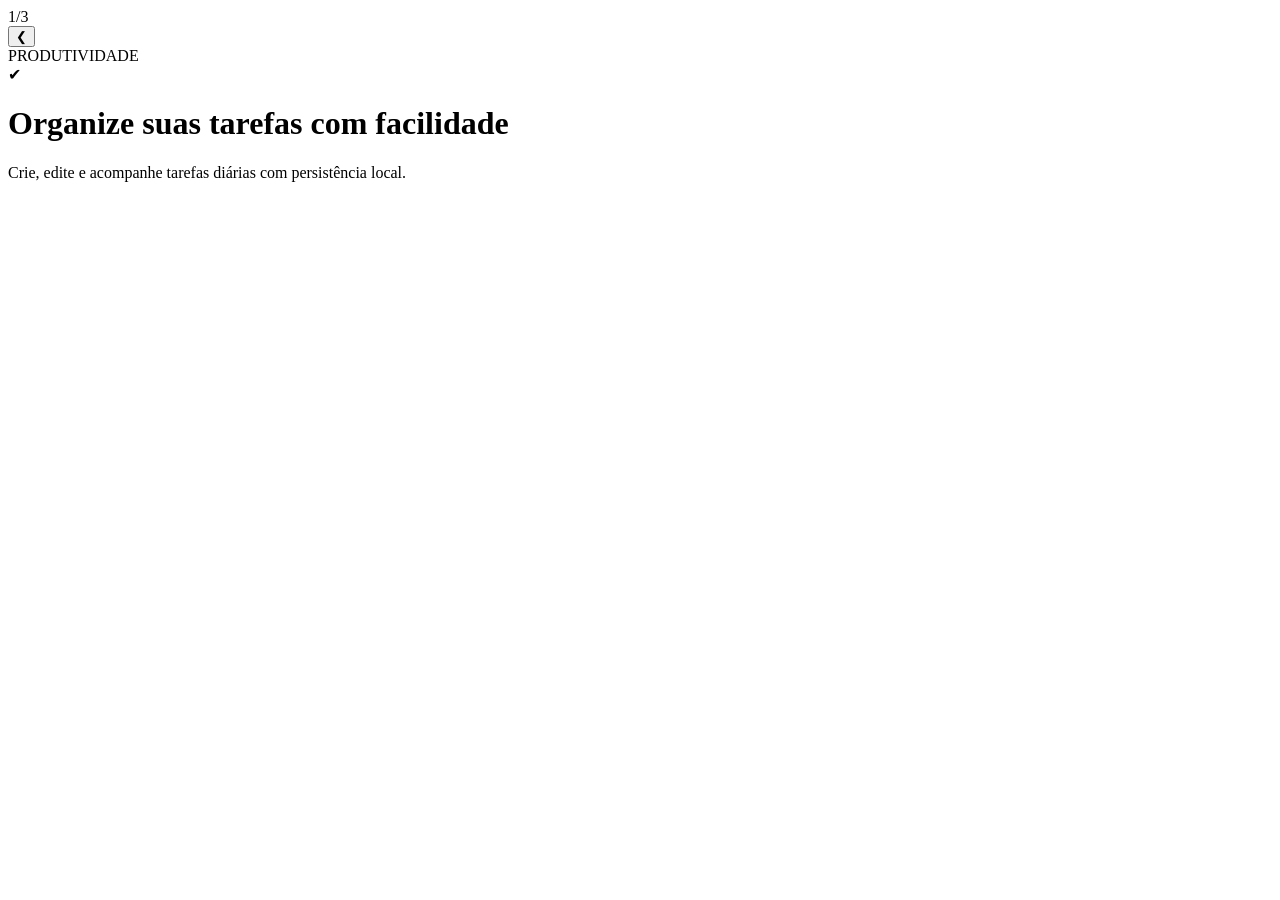
==== dashboard.html @ 79d27a1e "update dashboard Add main dashboard HTML structure with slider." ====
<!DOCTYPE html>
<html lang="pt-BR">
<head>
  <meta charset="UTF-8">
  <meta name="viewport" content="width=device-width, initial-scale=1.0">
  <title>Página Principal</title>

  <link rel="stylesheet" href="style.css">
</head>
<body>

  <div class="container">

    <div class="content-box fade">

      <!-- SLIDER -->
      <div class="slider-container">

        <div class="slide-counter">
          <span id="currentSlide">1</span>/<span id="totalSlides">3</span>
        </div>

        <button class="arrow left" id="prevBtn">
          &#10094;
        </button>

        <div class="slides">

          <div class="slide active">

            <span class="tag">PRODUTIVIDADE</span>

            <div class="icon">✔</div>

            <h1>Organize suas tarefas com facilidade</h1>

            <p>
              Crie, edite e acompanhe tarefas diárias com persistência local.
            </p>

          </div>
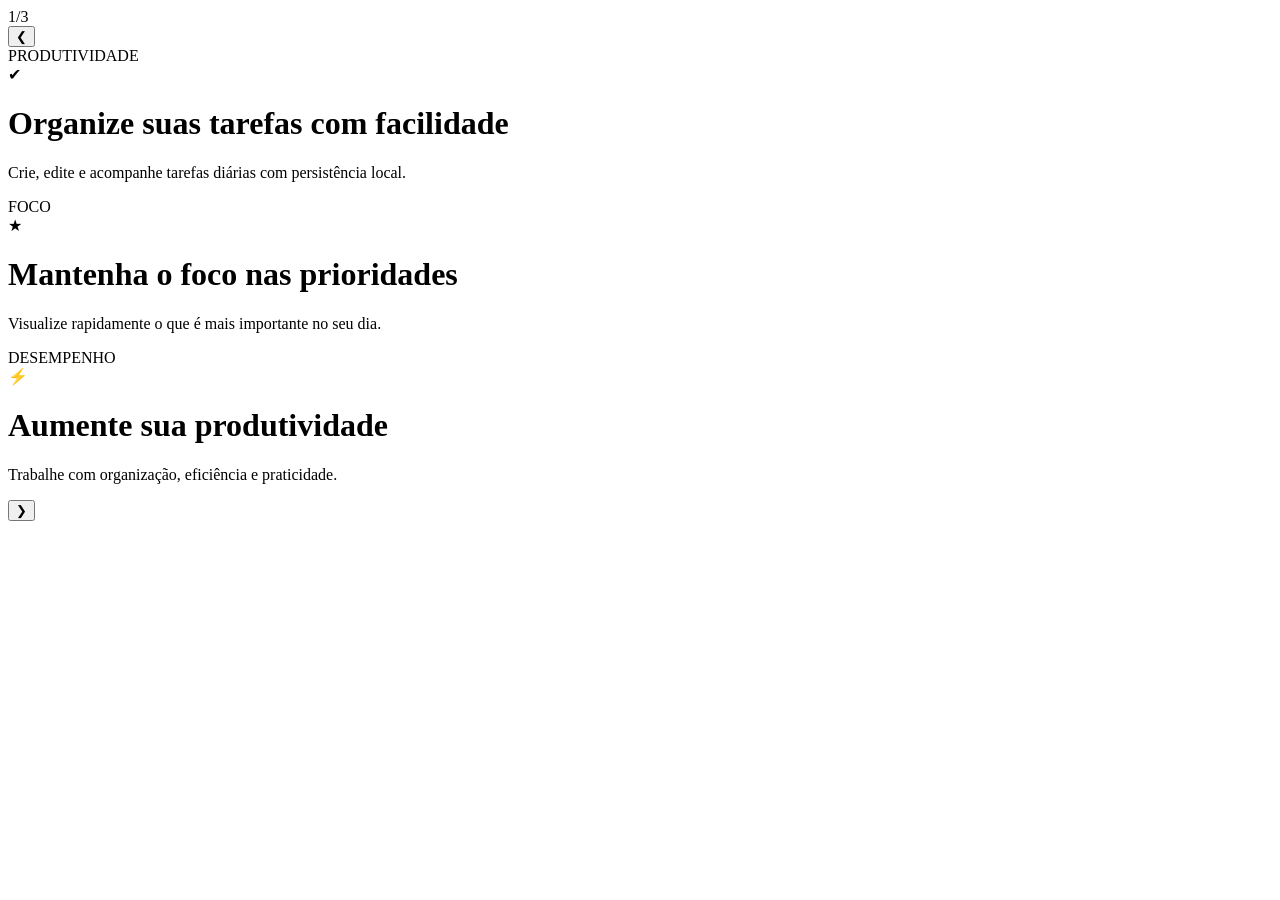
==== commit b17a7fe5: "update dashboard2 Added additional slides to the slider section, enhancing the content with new prod" ====
--- a/dashboard.html
+++ b/dashboard.html
@@ -40,3 +40,37 @@
 
           </div>
           
+          <div class="slide">
+
+            <span class="tag">FOCO</span>
+
+            <div class="icon">★</div>
+
+            <h1>Mantenha o foco nas prioridades</h1>
+
+            <p>
+              Visualize rapidamente o que é mais importante no seu dia.
+            </p>
+
+          </div>
+
+          <div class="slide">
+
+            <span class="tag">DESEMPENHO</span>
+
+            <div class="icon">⚡</div>
+
+            <h1>Aumente sua produtividade</h1>
+
+            <p>
+              Trabalhe com organização, eficiência e praticidade.
+            </p>
+
+          </div>
+
+        </div>
+
+        <button class="arrow right" id="nextBtn">
+          &#10095;
+        </button>
+          
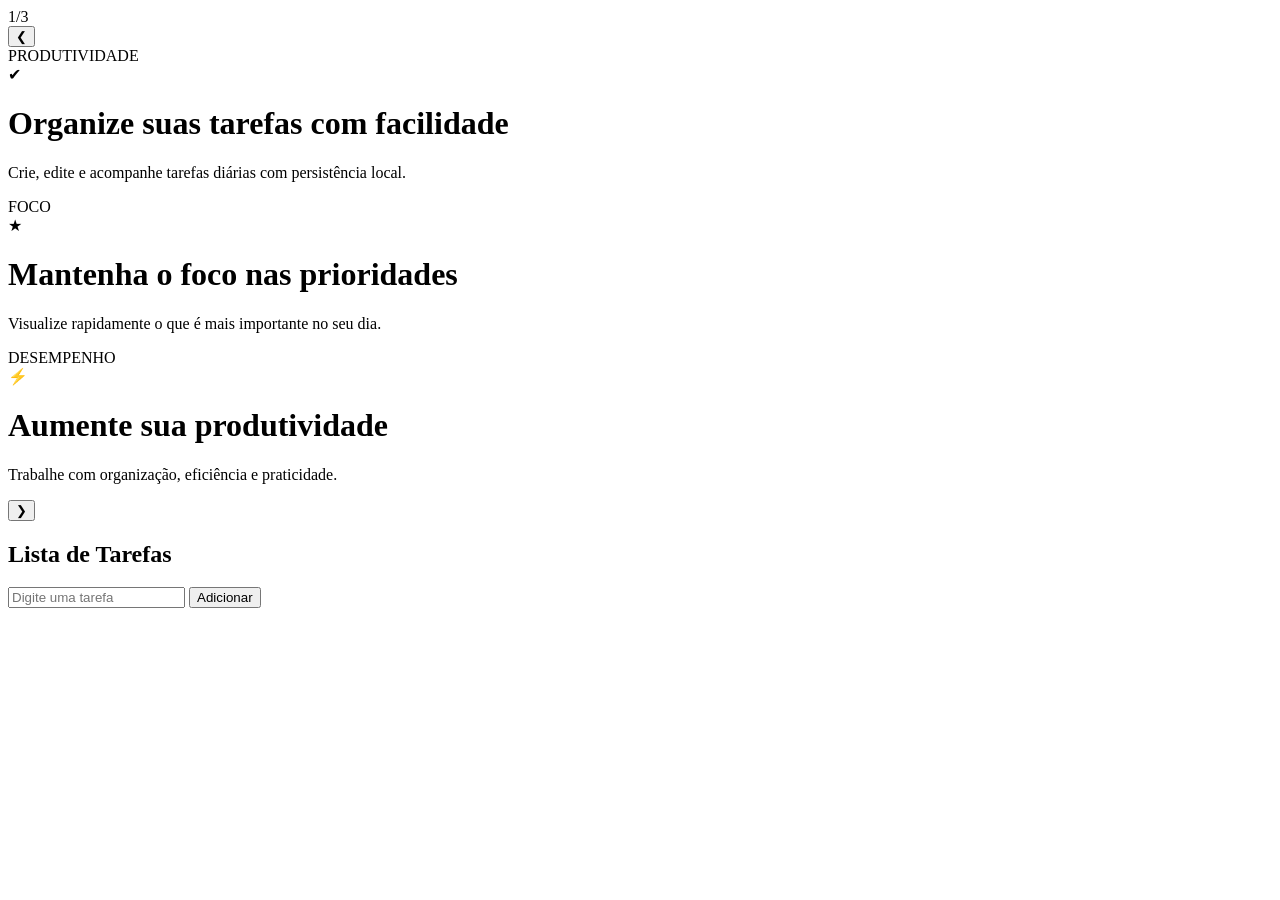
==== commit 28d92e93: "update dashboard3" ====
--- a/dashboard.html
+++ b/dashboard.html
@@ -1,76 +1,111 @@
 <!DOCTYPE html>
 <html lang="pt-BR">
-<head>
-  <meta charset="UTF-8">
-  <meta name="viewport" content="width=device-width, initial-scale=1.0">
-  <title>Página Principal</title>
-
-  <link rel="stylesheet" href="style.css">
-</head>
-<body>
-
-  <div class="container">
-
-    <div class="content-box fade">
-
-      <!-- SLIDER -->
-      <div class="slider-container">
-
-        <div class="slide-counter">
-          <span id="currentSlide">1</span>/<span id="totalSlides">3</span>
+  <head>
+    <meta charset="UTF-8">
+    <meta name="viewport" content="width=device-width, initial-scale=1.0">
+    <title>Página Principal</title>
+  
+    <link rel="stylesheet" href="style.css">
+  </head>
+  <body>
+  
+    <div class="container">
+  
+      <div class="content-box fade">
+  
+        <!-- SLIDER -->
+        <div class="slider-container">
+  
+          <div class="slide-counter">
+            <span id="currentSlide">1</span>/<span id="totalSlides">3</span>
+          </div>
+  
+          <button class="arrow left" id="prevBtn">
+            &#10094;
+          </button>
+  
+          <div class="slides">
+  
+            <div class="slide active">
+  
+              <span class="tag">PRODUTIVIDADE</span>
+  
+              <div class="icon">✔</div>
+  
+              <h1>Organize suas tarefas com facilidade</h1>
+  
+              <p>
+                Crie, edite e acompanhe tarefas diárias com persistência local.
+              </p>
+  
+            </div>
+            
+            <div class="slide">
+  
+              <span class="tag">FOCO</span>
+  
+              <div class="icon">★</div>
+  
+              <h1>Mantenha o foco nas prioridades</h1>
+  
+              <p>
+                Visualize rapidamente o que é mais importante no seu dia.
+              </p>
+  
+            </div>
+  
+            <div class="slide">
+  
+              <span class="tag">DESEMPENHO</span>
+  
+              <div class="icon">⚡</div>
+  
+              <h1>Aumente sua produtividade</h1>
+  
+              <p>
+                Trabalhe com organização, eficiência e praticidade.
+              </p>
+  
+            </div>
+  
+          </div>
+  
+          <button class="arrow right" id="nextBtn">
+            &#10095;
+          </button>
+          
+          <div class="dots" id="dotsContainer"></div>
+  
         </div>
-
-        <button class="arrow left" id="prevBtn">
-          &#10094;
-        </button>
-
-        <div class="slides">
-
-          <div class="slide active">
-
-            <span class="tag">PRODUTIVIDADE</span>
-
-            <div class="icon">✔</div>
-
-            <h1>Organize suas tarefas com facilidade</h1>
-
-            <p>
-              Crie, edite e acompanhe tarefas diárias com persistência local.
-            </p>
-
+  
+        <!-- TODO LIST -->
+        <div class="todo">
+  
+          <h2>Lista de Tarefas</h2>
+  
+          <div class="task-input">
+  
+            <input
+              type="text"
+              id="taskInput"
+              placeholder="Digite uma tarefa"
+            >
+  
+            <button id="addTaskBtn">
+              Adicionar
+            </button>
+  
           </div>
-          
-          <div class="slide">
-
-            <span class="tag">FOCO</span>
-
-            <div class="icon">★</div>
-
-            <h1>Mantenha o foco nas prioridades</h1>
-
-            <p>
-              Visualize rapidamente o que é mais importante no seu dia.
-            </p>
-
-          </div>
-
-          <div class="slide">
-
-            <span class="tag">DESEMPENHO</span>
-
-            <div class="icon">⚡</div>
-
-            <h1>Aumente sua produtividade</h1>
-
-            <p>
-              Trabalhe com organização, eficiência e praticidade.
-            </p>
-
-          </div>
-
+  
+          <ul id="taskList"></ul>
+  
         </div>
-
-        <button class="arrow right" id="nextBtn">
-          &#10095;
-        </button>
-          
+  
+      </div>
+  
+    </div>
+  
+    <script src="script.js"></script>
+  
+  </body>
+</html>
